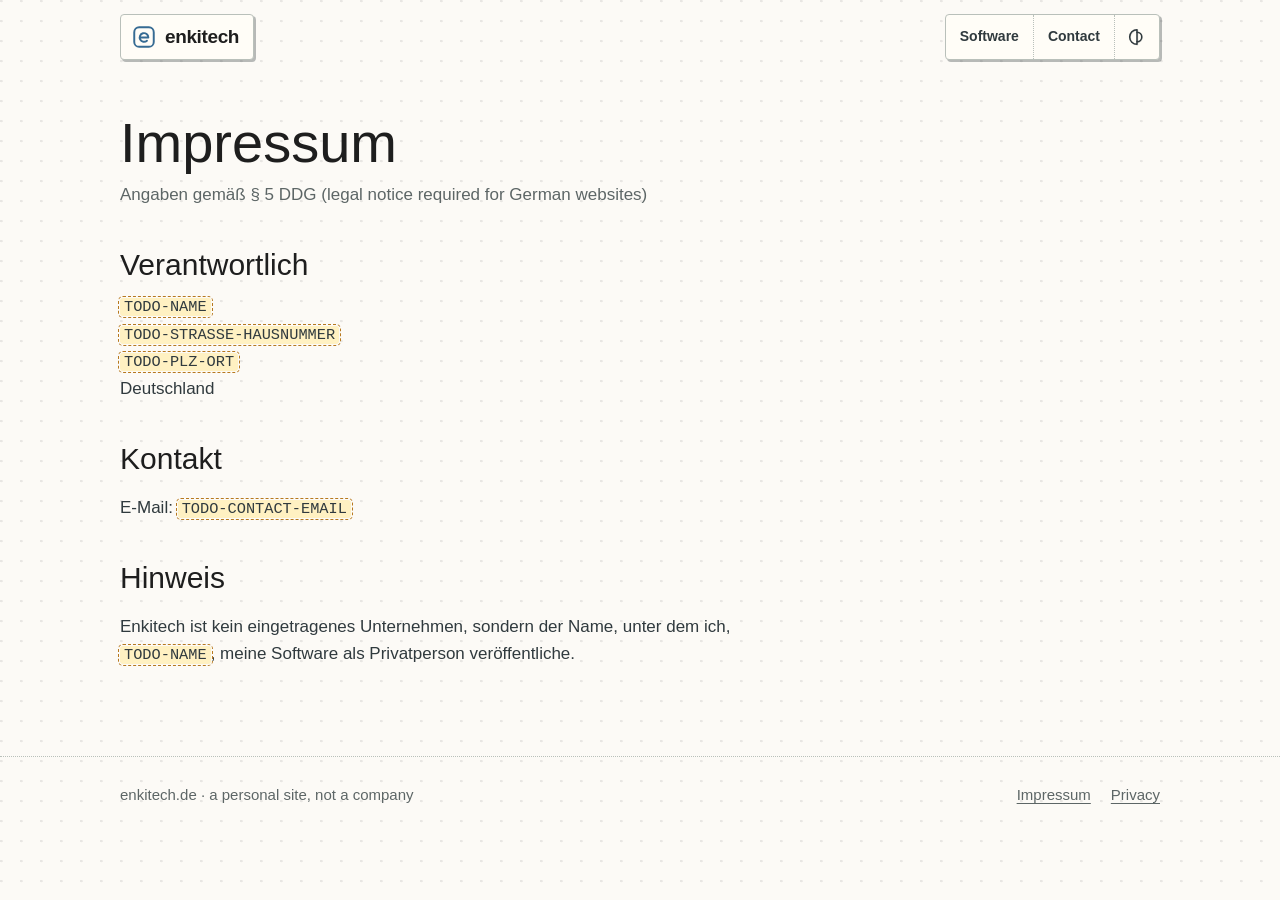
==== impressum/index.html @ 93589f16 "Add enkitech.de: personal home for Sabura and later projects Static site for GitHub Pages in the Sab" ====
<!doctype html>
<html lang="en">
<head>
  <meta charset="utf-8">
  <meta name="viewport" content="width=device-width, initial-scale=1">
  <title>Impressum · Enkitech</title>
  <meta name="description" content="Impressum (legal notice) for enkitech.de.">
  <link rel="icon" href="../assets/favicon.svg" type="image/svg+xml">
  <link rel="stylesheet" href="../assets/site.css">
  <script src="../assets/theme.js"></script>
</head>
<body>
  <a class="skip" href="#main">Skip to content</a>
  <header class="site-header">
    <div class="wrap">
      <div class="rail">
        <a class="brand" href="../" aria-label="Enkitech home">
          <svg viewBox="0 0 24 24" aria-hidden="true" fill="none" stroke="currentColor" stroke-width="1.8" stroke-linecap="round" stroke-linejoin="round"><rect x="3" y="3" width="18" height="18" rx="4.5"/><path d="M8 12.4h8a4 4 0 1 0-1.3 3"/></svg>
          enkitech
        </a>
      </div>
      <nav class="rail" aria-label="Main">
        <a href="../#software">Software</a>
        <a href="../#contact">Contact</a>
        <button type="button" class="theme-toggle" data-theme-toggle aria-label="Switch theme"><svg class="icon" viewBox="0 0 24 24" aria-hidden="true" fill="none" stroke="currentColor" stroke-width="1.8" stroke-linecap="round" stroke-linejoin="round"><path d="M12 3.2a8.8 8.8 0 1 0 0 17.6V3.2Z"/><path d="M12 6.3a5.7 5.7 0 0 1 0 11.4"/><g opacity=".22" transform="translate(.55 .35)"><path d="M12 3.2a8.8 8.8 0 1 0 0 17.6V3.2Z"/><path d="M12 6.3a5.7 5.7 0 0 1 0 11.4"/></g></svg></button>
      </nav>
    </div>
  </header>

  <main id="main" class="page">
    <div class="wrap">
      <article lang="de">
        <h1>Impressum</h1>
        <p class="meta">Angaben gemäß § 5 DDG <span lang="en">(legal notice required for German websites)</span></p>

        <h2>Verantwortlich</h2>
        <address>
          <span class="todo">TODO-NAME</span><br>
          <span class="todo">TODO-STRASSE-HAUSNUMMER</span><br>
          <span class="todo">TODO-PLZ-ORT</span><br>
          Deutschland
        </address>

        <h2>Kontakt</h2>
        <p>E-Mail: <span class="todo">TODO-CONTACT-EMAIL</span></p>

        <h2>Hinweis</h2>
        <p>Enkitech ist kein eingetragenes Unternehmen, sondern der Name, unter dem ich, <span class="todo">TODO-NAME</span>, meine Software als Privatperson veröffentliche.</p>
      </article>
    </div>
  </main>

  <footer class="site-footer">
    <div class="wrap">
      <span>enkitech.de · a personal site, not a company</span>
      <nav aria-label="Legal">
        <a href="../impressum/" aria-current="page">Impressum</a>
        <a href="../privacy/">Privacy</a>
      </nav>
    </div>
  </footer>
</body>
</html>
---- assets/site.css ----
/* enkitech.de: the Sabura site's paper look (dot-grid board, handwritten
   headings, graphite rails), trimmed to what this small site uses. The rough
   outlines in assets/sketch/ are copied from the Sabura site, which generates
   them from the Sabura editor's sketch code.
   System fonts only: the site loads nothing from third parties. */
:root {
  --paper: #fcfaf6;
  --dot: rgba(0, 0, 0, 0.08);
  --ink: #1e1e1e;
  --text: #303a3e;
  --muted: #5d6666;
  --link: #1971c2;
  --rail: #fffdf7;
  --rail-border: #b9c0ba;
  --rail-shadow: rgba(52, 59, 63, 0.34);
  --hover: #f4f0df;
  --active: #dce7ed;
  --accent: #366b93;
  --frame-line: rgba(30, 30, 30, 0.35);
  --frame-fill: rgba(30, 30, 30, 0.035);
  --todo-bg: #fff1c2;
  --todo-line: #b7791f;

  --sk-box: url("sketch/box-light.svg");
  --sk-box-alt: url("sketch/box-alt-light.svg");
  --sk-arrow: url("sketch/arrow-light.svg");
  --sk-wash-yellow: url("sketch/wash-yellow-light.svg");

  --font-sans: -apple-system, BlinkMacSystemFont, "Segoe UI", Roboto, Helvetica, Arial, sans-serif;
  --font-hand: "Caveat", "Comic Sans MS", "Chalkboard SE", "Segoe Print", cursive, sans-serif;
  --font-mono: "SF Mono", Menlo, Monaco, Consolas, "Liberation Mono", monospace;
  --measure: 66ch;
  color-scheme: light;
}
/* Dark: follows the system unless the visitor picked a theme
   (data-theme, set by assets/theme.js). Keep the two dark blocks identical. */
:root[data-theme="dark"] {
  --paper: #18181b;
  --dot: rgba(255, 255, 255, 0.075);
  --ink: #f4f4f5;
  --text: #edf0f0;
  --muted: #b6bec5;
  --link: #7aa2f7;
  --rail: #2b2f33;
  --rail-border: #687078;
  --rail-shadow: rgba(237, 240, 240, 0.22);
  --hover: #4a4540;
  --active: #414b70;
  --accent: #c1c8ff;
  --frame-line: rgba(244, 244, 245, 0.35);
  --frame-fill: rgba(244, 244, 245, 0.035);
  --todo-bg: #4a3b12;
  --todo-line: #e0b252;

  --sk-box: url("sketch/box-dark.svg");
  --sk-box-alt: url("sketch/box-alt-dark.svg");
  --sk-arrow: url("sketch/arrow-dark.svg");
  --sk-wash-yellow: url("sketch/wash-yellow-dark.svg");
  color-scheme: dark;
}
@media (prefers-color-scheme: dark) {
  :root:not([data-theme="light"]) {
    --paper: #18181b;
    --dot: rgba(255, 255, 255, 0.075);
    --ink: #f4f4f5;
    --text: #edf0f0;
    --muted: #b6bec5;
    --link: #7aa2f7;
    --rail: #2b2f33;
    --rail-border: #687078;
    --rail-shadow: rgba(237, 240, 240, 0.22);
    --hover: #4a4540;
    --active: #414b70;
    --accent: #c1c8ff;
    --frame-line: rgba(244, 244, 245, 0.35);
    --frame-fill: rgba(244, 244, 245, 0.035);
    --todo-bg: #4a3b12;
    --todo-line: #e0b252;

    --sk-box: url("sketch/box-dark.svg");
    --sk-box-alt: url("sketch/box-alt-dark.svg");
    --sk-arrow: url("sketch/arrow-dark.svg");
    --sk-wash-yellow: url("sketch/wash-yellow-dark.svg");
    color-scheme: dark;
  }
}

* { box-sizing: border-box; }
html { -webkit-text-size-adjust: 100%; }
body {
  margin: 0;
  color: var(--text);
  font: 17px/1.6 var(--font-sans);
  background-color: var(--paper);
  background-image: radial-gradient(circle at 1.4px 1.1px, var(--dot) 1.05px, transparent 1.5px);
  background-size: 20px 20px;
}
a { color: var(--link); text-underline-offset: 0.18em; }
a:hover { text-decoration-thickness: 2px; }
:focus-visible { outline: 2px solid var(--link); outline-offset: 3px; border-radius: 3px; }
.icon { width: 20px; height: 20px; flex: 0 0 auto; overflow: visible; }

.wrap { width: min(1040px, 100% - 32px); margin-inline: auto; }

/* Skip link: hidden until focused with the keyboard */
.skip { position: absolute; left: 16px; top: -60px; z-index: 10; padding: 10px 14px; background: var(--rail); border: 1px solid var(--rail-border); border-radius: 4px; }
.skip:focus { top: 12px; }

/* Hand-drawn outline: a 9-slice of a rough rectangle on a layer above the
   content, so line weight is the same at any size. */
.sketch { position: relative; }
.sketch::before {
  content: "";
  position: absolute;
  inset: 0;
  border: 24px solid transparent;
  border-image: var(--sk-box) 24 stretch;
  pointer-events: none;
  z-index: 1;
}
.sketch.alt::before { border-image-source: var(--sk-box-alt); }

/* Rails: framed button groups, as in the Sabura editor's top bar */
.rail {
  display: inline-flex;
  align-items: stretch;
  background: var(--rail);
  border: 1px solid var(--rail-border);
  border-radius: 4px;
  box-shadow: 2px 2px 0 var(--rail-shadow);
}
.rail > a,
.rail > button {
  display: inline-flex;
  align-items: center;
  gap: 8px;
  min-height: 44px;
  padding: 0 14px;
  border: 0;
  border-right: 1px dotted var(--rail-border);
  background: transparent;
  color: var(--text);
  font: 600 14px/1.1 var(--font-sans);
  text-decoration: none;
  cursor: pointer;
}
.rail > :last-child { border-right: 0; }
.rail > a:hover,
.rail > button:hover { background: var(--hover); }
.rail > a[aria-current="page"] { background: var(--active); color: var(--accent); }
.rail > button.theme-toggle { padding: 0 12px; }
.rail > a:focus-visible,
.rail > button:focus-visible { outline: 2px solid var(--link); outline-offset: -3px; border-radius: 0; }

.site-header .wrap { display: flex; align-items: center; justify-content: space-between; gap: 10px; padding-block: 14px; flex-wrap: wrap; }
.rail > a.brand { font-size: 19px; letter-spacing: -0.02em; color: var(--ink); padding-left: 10px; }
.brand svg { width: 26px; height: 26px; color: var(--accent); }

/* Intro written on the board */
.intro { padding-block: 64px 40px; }
.intro h1 {
  margin: 0 0 20px;
  font-family: var(--font-hand);
  font-size: clamp(44px, 6vw, 72px);
  line-height: 1.05;
  font-weight: 400;
  color: var(--ink);
  max-width: 18ch;
}
.intro .lede { margin: 0; font-size: 19px; max-width: 52ch; }

.section { padding-block: 40px; }
.section h2,
.page h1,
.page h2 {
  font-family: var(--font-hand);
  font-weight: 400;
  color: var(--ink);
}
.section h2 { margin: 0 0 24px; font-size: clamp(32px, 4vw, 42px); line-height: 1.1; }
.section > .wrap > p { max-width: var(--measure); }

/* Software: one outlined card per project */
.projects { display: grid; grid-template-columns: repeat(2, minmax(0, 1fr)); gap: 22px 26px; margin: 0; padding: 0; list-style: none; }
.project { padding: 28px 30px 30px; }
.project.wash { background: var(--sk-wash-yellow) center / calc(100% - 10px) calc(100% - 10px) no-repeat; }
.project h3 { display: flex; align-items: center; gap: 12px; margin: 0 0 8px; font-size: 22px; color: var(--ink); }
.project h3 svg { width: 30px; height: 30px; color: var(--accent); }
.project p { margin: 0 0 16px; }
.project .tags { color: var(--muted); font-size: 15px; }
.project .links { display: flex; flex-wrap: wrap; gap: 10px 22px; margin: 0; }

/* The main action, as a primary rail button */
.button {
  display: inline-flex;
  align-items: center;
  gap: 10px;
  min-height: 46px;
  padding: 0 18px 0 14px;
  background: var(--active);
  color: var(--accent);
  border: 1px solid var(--rail-border);
  border-radius: 4px;
  box-shadow: 2px 2px 0 var(--rail-shadow);
  font: 600 16px/1 var(--font-sans);
  text-decoration: none;
}
.button:hover { box-shadow: 3px 3px 0 var(--rail-shadow); text-decoration: none; }
.button:active { transform: translate(1px, 1px); box-shadow: 1px 1px 0 var(--rail-shadow); }

/* An annotation with a hand-drawn arrow */
.aside {
  position: relative;
  margin: 26px 0 0 18px;
  padding-left: 46px;
  font: 20px/1.35 var(--font-hand);
  color: var(--muted);
  max-width: 56ch;
}
.aside::before {
  content: "";
  position: absolute;
  left: 0;
  top: -6px;
  width: 34px;
  height: 31px;
  background: var(--sk-arrow) center / contain no-repeat;
}

/* Dashed frame, as Sabura draws grouped shapes */
.frame {
  margin: 0;
  padding: 16px 24px 20px;
  border: 1.5px dashed var(--frame-line);
  border-radius: 12px;
  background: var(--frame-fill);
  max-width: var(--measure);
}
.frame > :first-child { margin-top: 0; }
.frame > :last-child { margin-bottom: 0; }

/* Placeholder the owner must replace before the site goes live.
   README: `grep -rn "TODO-" --include=*.html .` must print nothing. */
.todo {
  background: var(--todo-bg);
  outline: 1.5px dashed var(--todo-line);
  outline-offset: 1px;
  border-radius: 3px;
  padding: 0 4px;
  font-family: var(--font-mono);
  font-size: 0.9em;
}

code { font: 0.88em var(--font-mono); background: var(--hover); border-radius: 3px; padding: 1px 5px; }

/* Reading pages (Impressum, privacy) */
.page { padding-block: 40px 72px; }
.page article { max-width: var(--measure); }
.page h1 { font-size: clamp(42px, 5vw, 56px); line-height: 1.05; margin: 0 0 8px; }
.page h2 { font-size: 30px; line-height: 1.15; margin: 40px 0 10px; }
.page .meta { color: var(--muted); margin: 0 0 28px; }
.page address { font-style: normal; }

.site-footer { border-top: 1px dotted var(--rail-border); padding-block: 26px 40px; color: var(--muted); font-size: 15px; }
.site-footer .wrap { display: flex; flex-wrap: wrap; gap: 12px 28px; justify-content: space-between; }
.site-footer nav { display: flex; gap: 20px; flex-wrap: wrap; }
.site-footer a { color: var(--muted); }

@media (max-width: 760px) {
  .projects { grid-template-columns: minmax(0, 1fr); }
  .intro { padding-block: 36px 24px; }
  .section { padding-block: 28px; }
}
@media (max-width: 420px) {
  .rail > a, .rail > button { padding: 0 9px; font-size: 13px; }
  .rail > a.brand { padding-left: 7px; font-size: 17px; gap: 7px; }
  .project { padding: 24px 22px 26px; }
  .aside { margin-left: 0; }
}
@media (prefers-reduced-motion: reduce) {
  .button:active { transform: none; }
}
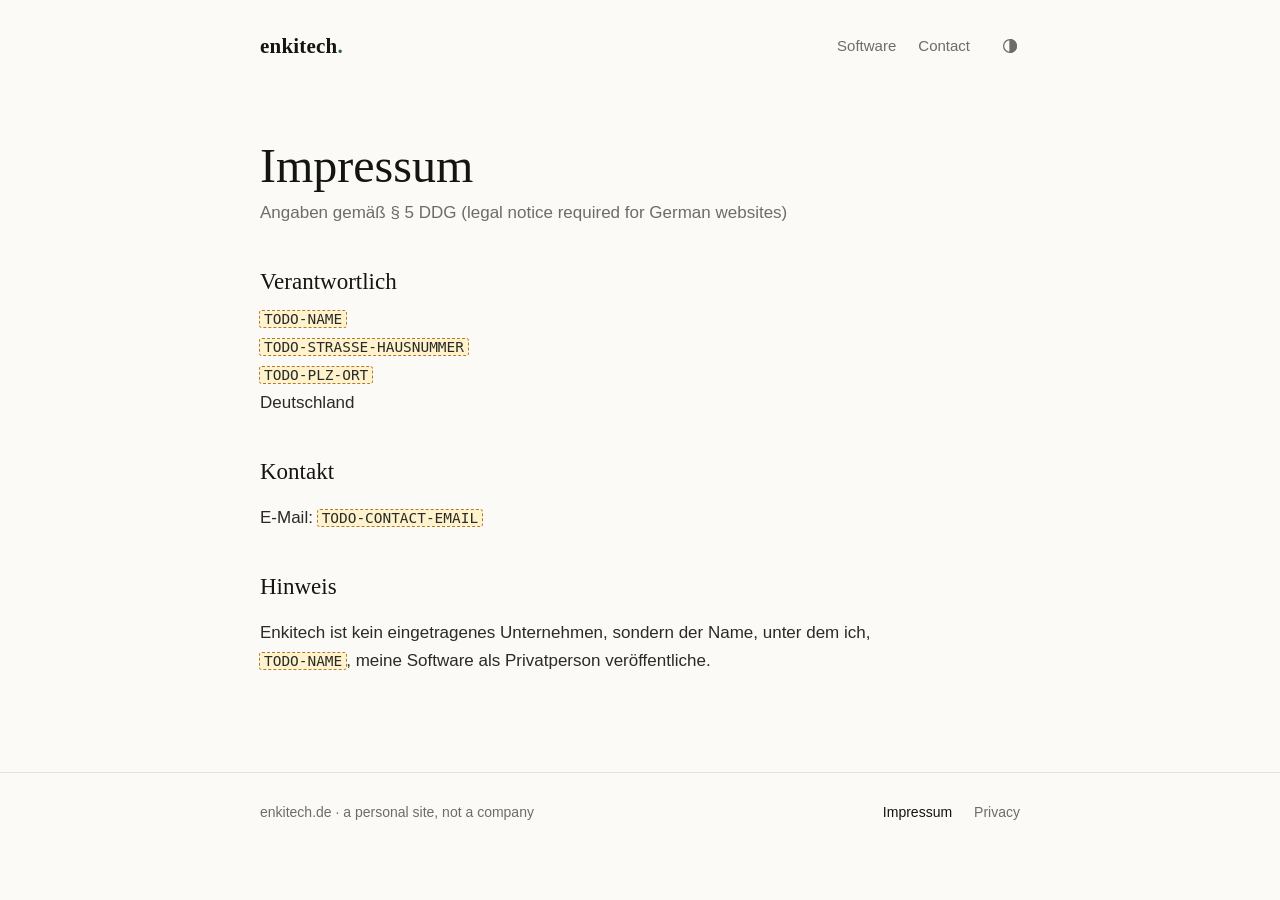
==== commit 78a6a8b3: "Restyle enkitech.de: clean and quiet instead of Sabura's sketch look The umbrella site stays neutral" ====
--- a/impressum/index.html
+++ b/impressum/index.html
@@ -13,16 +13,11 @@
   <a class="skip" href="#main">Skip to content</a>
   <header class="site-header">
     <div class="wrap">
-      <div class="rail">
-        <a class="brand" href="../" aria-label="Enkitech home">
-          <svg viewBox="0 0 24 24" aria-hidden="true" fill="none" stroke="currentColor" stroke-width="1.8" stroke-linecap="round" stroke-linejoin="round"><rect x="3" y="3" width="18" height="18" rx="4.5"/><path d="M8 12.4h8a4 4 0 1 0-1.3 3"/></svg>
-          enkitech
-        </a>
-      </div>
-      <nav class="rail" aria-label="Main">
+      <a class="brand" href="../">enkitech</a>
+      <nav class="site-nav" aria-label="Main">
         <a href="../#software">Software</a>
         <a href="../#contact">Contact</a>
-        <button type="button" class="theme-toggle" data-theme-toggle aria-label="Switch theme"><svg class="icon" viewBox="0 0 24 24" aria-hidden="true" fill="none" stroke="currentColor" stroke-width="1.8" stroke-linecap="round" stroke-linejoin="round"><path d="M12 3.2a8.8 8.8 0 1 0 0 17.6V3.2Z"/><path d="M12 6.3a5.7 5.7 0 0 1 0 11.4"/><g opacity=".22" transform="translate(.55 .35)"><path d="M12 3.2a8.8 8.8 0 1 0 0 17.6V3.2Z"/><path d="M12 6.3a5.7 5.7 0 0 1 0 11.4"/></g></svg></button>
+        <button type="button" class="theme-toggle" data-theme-toggle aria-label="Switch theme"><svg viewBox="0 0 24 24" aria-hidden="true" fill="none" stroke="currentColor" stroke-width="1.7" stroke-linecap="round" stroke-linejoin="round"><circle cx="12" cy="12" r="8.5"/><path d="M12 3.5v17a8.5 8.5 0 0 0 0-17Z" fill="currentColor"/></svg></button>
       </nav>
     </div>
   </header>
--- a/assets/site.css
+++ b/assets/site.css
@@ -1,86 +1,48 @@
-/* enkitech.de: the Sabura site's paper look (dot-grid board, handwritten
-   headings, graphite rails), trimmed to what this small site uses. The rough
-   outlines in assets/sketch/ are copied from the Sabura site, which generates
-   them from the Sabura editor's sketch code.
+/* enkitech.de: clean and quiet. One column of text on a warm off-white page,
+   serif headings, sans-serif body, hairline rules and one accent colour.
    System fonts only: the site loads nothing from third parties. */
 :root {
-  --paper: #fcfaf6;
-  --dot: rgba(0, 0, 0, 0.08);
-  --ink: #1e1e1e;
-  --text: #303a3e;
-  --muted: #5d6666;
-  --link: #1971c2;
-  --rail: #fffdf7;
-  --rail-border: #b9c0ba;
-  --rail-shadow: rgba(52, 59, 63, 0.34);
-  --hover: #f4f0df;
-  --active: #dce7ed;
-  --accent: #366b93;
-  --frame-line: rgba(30, 30, 30, 0.35);
-  --frame-fill: rgba(30, 30, 30, 0.035);
-  --todo-bg: #fff1c2;
+  --bg: #fbfaf7;
+  --text: #2a2a28;
+  --heading: #141413;
+  --muted: #6e6c66;
+  --rule: #e4e1da;
+  --accent: #2f5d50;
+  --accent-soft: #e7efe9;
+  --todo-bg: #fff3cd;
   --todo-line: #b7791f;
 
-  --sk-box: url("sketch/box-light.svg");
-  --sk-box-alt: url("sketch/box-alt-light.svg");
-  --sk-arrow: url("sketch/arrow-light.svg");
-  --sk-wash-yellow: url("sketch/wash-yellow-light.svg");
-
-  --font-sans: -apple-system, BlinkMacSystemFont, "Segoe UI", Roboto, Helvetica, Arial, sans-serif;
-  --font-hand: "Caveat", "Comic Sans MS", "Chalkboard SE", "Segoe Print", cursive, sans-serif;
-  --font-mono: "SF Mono", Menlo, Monaco, Consolas, "Liberation Mono", monospace;
-  --measure: 66ch;
+  --font-serif: "Iowan Old Style", "Palatino Linotype", Palatino, "Book Antiqua", Georgia, serif;
+  --font-sans: -apple-system, BlinkMacSystemFont, "Segoe UI", Roboto, "Helvetica Neue", Arial, sans-serif;
+  --font-mono: ui-monospace, "SF Mono", Menlo, Consolas, monospace;
+  --width: 760px;
   color-scheme: light;
 }
 /* Dark: follows the system unless the visitor picked a theme
    (data-theme, set by assets/theme.js). Keep the two dark blocks identical. */
 :root[data-theme="dark"] {
-  --paper: #18181b;
-  --dot: rgba(255, 255, 255, 0.075);
-  --ink: #f4f4f5;
-  --text: #edf0f0;
-  --muted: #b6bec5;
-  --link: #7aa2f7;
-  --rail: #2b2f33;
-  --rail-border: #687078;
-  --rail-shadow: rgba(237, 240, 240, 0.22);
-  --hover: #4a4540;
-  --active: #414b70;
-  --accent: #c1c8ff;
-  --frame-line: rgba(244, 244, 245, 0.35);
-  --frame-fill: rgba(244, 244, 245, 0.035);
-  --todo-bg: #4a3b12;
-  --todo-line: #e0b252;
-
-  --sk-box: url("sketch/box-dark.svg");
-  --sk-box-alt: url("sketch/box-alt-dark.svg");
-  --sk-arrow: url("sketch/arrow-dark.svg");
-  --sk-wash-yellow: url("sketch/wash-yellow-dark.svg");
+  --bg: #131312;
+  --text: #dcdad4;
+  --heading: #f3f1ec;
+  --muted: #9a978f;
+  --rule: #2c2b28;
+  --accent: #93c7b4;
+  --accent-soft: #1f2d28;
+  --todo-bg: #3d3214;
+  --todo-line: #d9a84a;
   color-scheme: dark;
 }
 @media (prefers-color-scheme: dark) {
   :root:not([data-theme="light"]) {
-    --paper: #18181b;
-    --dot: rgba(255, 255, 255, 0.075);
-    --ink: #f4f4f5;
-    --text: #edf0f0;
-    --muted: #b6bec5;
-    --link: #7aa2f7;
-    --rail: #2b2f33;
-    --rail-border: #687078;
-    --rail-shadow: rgba(237, 240, 240, 0.22);
-    --hover: #4a4540;
-    --active: #414b70;
-    --accent: #c1c8ff;
-    --frame-line: rgba(244, 244, 245, 0.35);
-    --frame-fill: rgba(244, 244, 245, 0.035);
-    --todo-bg: #4a3b12;
-    --todo-line: #e0b252;
-
-    --sk-box: url("sketch/box-dark.svg");
-    --sk-box-alt: url("sketch/box-alt-dark.svg");
-    --sk-arrow: url("sketch/arrow-dark.svg");
-    --sk-wash-yellow: url("sketch/wash-yellow-dark.svg");
+    --bg: #131312;
+    --text: #dcdad4;
+    --heading: #f3f1ec;
+    --muted: #9a978f;
+    --rule: #2c2b28;
+    --accent: #93c7b4;
+    --accent-soft: #1f2d28;
+    --todo-bg: #3d3214;
+    --todo-line: #d9a84a;
     color-scheme: dark;
   }
 }
@@ -89,194 +51,116 @@
 html { -webkit-text-size-adjust: 100%; }
 body {
   margin: 0;
+  background: var(--bg);
   color: var(--text);
-  font: 17px/1.6 var(--font-sans);
-  background-color: var(--paper);
-  background-image: radial-gradient(circle at 1.4px 1.1px, var(--dot) 1.05px, transparent 1.5px);
-  background-size: 20px 20px;
+  font: 17px/1.65 var(--font-sans);
+  -webkit-font-smoothing: antialiased;
 }
-a { color: var(--link); text-underline-offset: 0.18em; }
+a { color: var(--accent); text-decoration-thickness: 1px; text-underline-offset: 0.2em; }
 a:hover { text-decoration-thickness: 2px; }
-:focus-visible { outline: 2px solid var(--link); outline-offset: 3px; border-radius: 3px; }
-.icon { width: 20px; height: 20px; flex: 0 0 auto; overflow: visible; }
+:focus-visible { outline: 2px solid var(--accent); outline-offset: 3px; border-radius: 2px; }
+::selection { background: var(--accent-soft); }
 
-.wrap { width: min(1040px, 100% - 32px); margin-inline: auto; }
+.wrap { width: min(var(--width), 100% - 40px); margin-inline: auto; }
 
 /* Skip link: hidden until focused with the keyboard */
-.skip { position: absolute; left: 16px; top: -60px; z-index: 10; padding: 10px 14px; background: var(--rail); border: 1px solid var(--rail-border); border-radius: 4px; }
+.skip { position: absolute; left: 16px; top: -60px; z-index: 10; padding: 8px 14px; background: var(--bg); border: 1px solid var(--rule); }
 .skip:focus { top: 12px; }
 
-/* Hand-drawn outline: a 9-slice of a rough rectangle on a layer above the
-   content, so line weight is the same at any size. */
-.sketch { position: relative; }
-.sketch::before {
-  content: "";
-  position: absolute;
-  inset: 0;
-  border: 24px solid transparent;
-  border-image: var(--sk-box) 24 stretch;
-  pointer-events: none;
-  z-index: 1;
+/* Header: wordmark left, a few quiet links right */
+.site-header .wrap { display: flex; align-items: center; justify-content: space-between; gap: 16px; padding-block: 28px; }
+.brand {
+  font: 600 21px/1 var(--font-serif);
+  letter-spacing: 0.01em;
+  color: var(--heading);
+  text-decoration: none;
 }
-.sketch.alt::before { border-image-source: var(--sk-box-alt); }
-
-/* Rails: framed button groups, as in the Sabura editor's top bar */
-.rail {
-  display: inline-flex;
-  align-items: stretch;
-  background: var(--rail);
-  border: 1px solid var(--rail-border);
-  border-radius: 4px;
-  box-shadow: 2px 2px 0 var(--rail-shadow);
-}
-.rail > a,
-.rail > button {
-  display: inline-flex;
-  align-items: center;
-  gap: 8px;
-  min-height: 44px;
-  padding: 0 14px;
+.brand::after { content: "."; color: var(--accent); }
+.site-nav { display: flex; align-items: center; gap: 22px; }
+.site-nav a { color: var(--muted); font-size: 15px; text-decoration: none; }
+.site-nav a:hover,
+.site-nav a[aria-current="page"] { color: var(--heading); }
+.theme-toggle {
+  display: grid;
+  place-items: center;
+  width: 36px;
+  height: 36px;
+  margin-right: -8px;
+  padding: 0;
   border: 0;
-  border-right: 1px dotted var(--rail-border);
+  border-radius: 50%;
   background: transparent;
-  color: var(--text);
-  font: 600 14px/1.1 var(--font-sans);
-  text-decoration: none;
+  color: var(--muted);
   cursor: pointer;
 }
-.rail > :last-child { border-right: 0; }
-.rail > a:hover,
-.rail > button:hover { background: var(--hover); }
-.rail > a[aria-current="page"] { background: var(--active); color: var(--accent); }
-.rail > button.theme-toggle { padding: 0 12px; }
-.rail > a:focus-visible,
-.rail > button:focus-visible { outline: 2px solid var(--link); outline-offset: -3px; border-radius: 0; }
+.theme-toggle:hover { color: var(--heading); background: var(--accent-soft); }
+.theme-toggle svg { width: 18px; height: 18px; }
 
-.site-header .wrap { display: flex; align-items: center; justify-content: space-between; gap: 10px; padding-block: 14px; flex-wrap: wrap; }
-.rail > a.brand { font-size: 19px; letter-spacing: -0.02em; color: var(--ink); padding-left: 10px; }
-.brand svg { width: 26px; height: 26px; color: var(--accent); }
-
-/* Intro written on the board */
-.intro { padding-block: 64px 40px; }
+/* Intro */
+.intro { padding-block: 72px 56px; }
 .intro h1 {
   margin: 0 0 20px;
-  font-family: var(--font-hand);
-  font-size: clamp(44px, 6vw, 72px);
-  line-height: 1.05;
-  font-weight: 400;
-  color: var(--ink);
-  max-width: 18ch;
+  font: 400 clamp(38px, 6vw, 56px)/1.1 var(--font-serif);
+  letter-spacing: -0.015em;
+  color: var(--heading);
 }
-.intro .lede { margin: 0; font-size: 19px; max-width: 52ch; }
+.intro .lede { margin: 0; font-size: 19px; color: var(--muted); max-width: 36em; }
 
-.section { padding-block: 40px; }
-.section h2,
-.page h1,
-.page h2 {
-  font-family: var(--font-hand);
-  font-weight: 400;
-  color: var(--ink);
+/* Sections: a small label, then the content, divided by hairlines */
+.section { border-top: 1px solid var(--rule); padding-block: 44px; }
+.section .wrap { display: grid; grid-template-columns: 150px minmax(0, 1fr); gap: 8px 40px; }
+.section h2 {
+  margin: 4px 0 0;
+  font: 600 12px/1.6 var(--font-sans);
+  letter-spacing: 0.12em;
+  text-transform: uppercase;
+  color: var(--muted);
 }
-.section h2 { margin: 0 0 24px; font-size: clamp(32px, 4vw, 42px); line-height: 1.1; }
-.section > .wrap > p { max-width: var(--measure); }
+.section .body > :first-child { margin-top: 0; }
+.section .body > :last-child { margin-bottom: 0; }
 
-/* Software: one outlined card per project */
-.projects { display: grid; grid-template-columns: repeat(2, minmax(0, 1fr)); gap: 22px 26px; margin: 0; padding: 0; list-style: none; }
-.project { padding: 28px 30px 30px; }
-.project.wash { background: var(--sk-wash-yellow) center / calc(100% - 10px) calc(100% - 10px) no-repeat; }
-.project h3 { display: flex; align-items: center; gap: 12px; margin: 0 0 8px; font-size: 22px; color: var(--ink); }
-.project h3 svg { width: 30px; height: 30px; color: var(--accent); }
-.project p { margin: 0 0 16px; }
-.project .tags { color: var(--muted); font-size: 15px; }
-.project .links { display: flex; flex-wrap: wrap; gap: 10px 22px; margin: 0; }
+/* Software: one entry per project */
+.projects { margin: 0; padding: 0; list-style: none; }
+.project + .project { margin-top: 36px; padding-top: 36px; border-top: 1px solid var(--rule); }
+.project h3 { margin: 0; font: 400 28px/1.2 var(--font-serif); color: var(--heading); }
+.project .kind { margin: 4px 0 12px; font-size: 15px; color: var(--muted); }
+.project p { margin: 0 0 14px; }
+.project .links { display: flex; flex-wrap: wrap; gap: 6px 24px; margin: 0; font-size: 15px; font-weight: 500; }
+.project .links a { text-decoration: none; }
+.project .links a:hover { text-decoration: underline; }
+.more { margin: 32px 0 0; color: var(--muted); font-size: 15px; font-style: italic; }
 
-/* The main action, as a primary rail button */
-.button {
-  display: inline-flex;
-  align-items: center;
-  gap: 10px;
-  min-height: 46px;
-  padding: 0 18px 0 14px;
-  background: var(--active);
-  color: var(--accent);
-  border: 1px solid var(--rail-border);
-  border-radius: 4px;
-  box-shadow: 2px 2px 0 var(--rail-shadow);
-  font: 600 16px/1 var(--font-sans);
-  text-decoration: none;
-}
-.button:hover { box-shadow: 3px 3px 0 var(--rail-shadow); text-decoration: none; }
-.button:active { transform: translate(1px, 1px); box-shadow: 1px 1px 0 var(--rail-shadow); }
-
-/* An annotation with a hand-drawn arrow */
-.aside {
-  position: relative;
-  margin: 26px 0 0 18px;
-  padding-left: 46px;
-  font: 20px/1.35 var(--font-hand);
-  color: var(--muted);
-  max-width: 56ch;
-}
-.aside::before {
-  content: "";
-  position: absolute;
-  left: 0;
-  top: -6px;
-  width: 34px;
-  height: 31px;
-  background: var(--sk-arrow) center / contain no-repeat;
+/* Placeholder the owner must replace before the site goes live.
+   README: `grep -rn 'TODO-' --include='*.html' .` must print nothing. */
+.todo {
+  background: var(--todo-bg);
+  outline: 1px dashed var(--todo-line);
+  border-radius: 2px;
+  padding: 0 4px;
+  font: 0.85em var(--font-mono);
 }
 
-/* Dashed frame, as Sabura draws grouped shapes */
-.frame {
-  margin: 0;
-  padding: 16px 24px 20px;
-  border: 1.5px dashed var(--frame-line);
-  border-radius: 12px;
-  background: var(--frame-fill);
-  max-width: var(--measure);
-}
-.frame > :first-child { margin-top: 0; }
-.frame > :last-child { margin-bottom: 0; }
-
-/* Placeholder the owner must replace before the site goes live.
-   README: `grep -rn "TODO-" --include=*.html .` must print nothing. */
-.todo {
-  background: var(--todo-bg);
-  outline: 1.5px dashed var(--todo-line);
-  outline-offset: 1px;
-  border-radius: 3px;
-  padding: 0 4px;
-  font-family: var(--font-mono);
-  font-size: 0.9em;
-}
-
-code { font: 0.88em var(--font-mono); background: var(--hover); border-radius: 3px; padding: 1px 5px; }
+code { font: 0.88em var(--font-mono); background: var(--accent-soft); border-radius: 3px; padding: 1px 5px; }
 
 /* Reading pages (Impressum, privacy) */
-.page { padding-block: 40px 72px; }
-.page article { max-width: var(--measure); }
-.page h1 { font-size: clamp(42px, 5vw, 56px); line-height: 1.05; margin: 0 0 8px; }
-.page h2 { font-size: 30px; line-height: 1.15; margin: 40px 0 10px; }
-.page .meta { color: var(--muted); margin: 0 0 28px; }
+.page { padding-block: 48px 80px; }
+.page article { max-width: 36em; }
+.page h1 { margin: 0 0 6px; font: 400 clamp(36px, 5vw, 48px)/1.1 var(--font-serif); color: var(--heading); }
+.page h2 { margin: 40px 0 8px; font: 400 23px/1.3 var(--font-serif); color: var(--heading); }
+.page .meta { color: var(--muted); margin: 0 0 32px; }
 .page address { font-style: normal; }
 
-.site-footer { border-top: 1px dotted var(--rail-border); padding-block: 26px 40px; color: var(--muted); font-size: 15px; }
-.site-footer .wrap { display: flex; flex-wrap: wrap; gap: 12px 28px; justify-content: space-between; }
-.site-footer nav { display: flex; gap: 20px; flex-wrap: wrap; }
-.site-footer a { color: var(--muted); }
+.site-footer { border-top: 1px solid var(--rule); padding-block: 28px 44px; color: var(--muted); font-size: 14px; }
+.site-footer .wrap { display: flex; flex-wrap: wrap; gap: 10px 28px; justify-content: space-between; }
+.site-footer nav { display: flex; gap: 22px; }
+.site-footer a { color: var(--muted); text-decoration: none; }
+.site-footer a:hover,
+.site-footer a[aria-current="page"] { color: var(--heading); }
 
-@media (max-width: 760px) {
-  .projects { grid-template-columns: minmax(0, 1fr); }
-  .intro { padding-block: 36px 24px; }
-  .section { padding-block: 28px; }
+@media (max-width: 640px) {
+  .site-header .wrap { padding-block: 20px; }
+  .site-nav { gap: 16px; }
+  .intro { padding-block: 40px 36px; }
+  .section { padding-block: 32px; }
+  .section .wrap { grid-template-columns: minmax(0, 1fr); gap: 14px; }
 }
-@media (max-width: 420px) {
-  .rail > a, .rail > button { padding: 0 9px; font-size: 13px; }
-  .rail > a.brand { padding-left: 7px; font-size: 17px; gap: 7px; }
-  .project { padding: 24px 22px 26px; }
-  .aside { margin-left: 0; }
-}
-@media (prefers-reduced-motion: reduce) {
-  .button:active { transform: none; }
-}
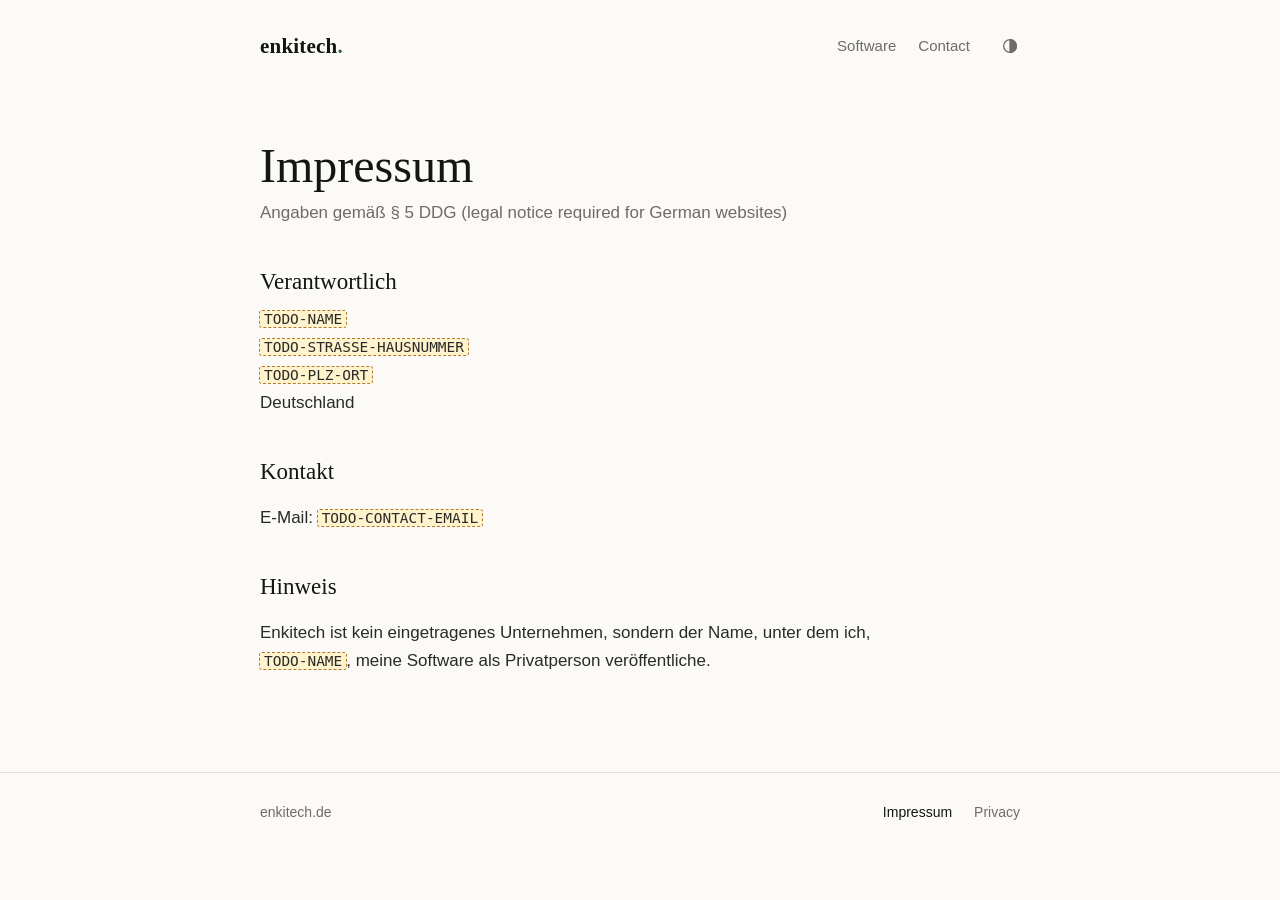
==== commit e590c5b7: "Footer: just the domain Co-Authored-By: Claude Opus 5.5 <noreply@anthropic.com>" ====
--- a/impressum/index.html
+++ b/impressum/index.html
@@ -47,7 +47,7 @@
 
   <footer class="site-footer">
     <div class="wrap">
-      <span>enkitech.de · a personal site, not a company</span>
+      <span>enkitech.de</span>
       <nav aria-label="Legal">
         <a href="../impressum/" aria-current="page">Impressum</a>
         <a href="../privacy/">Privacy</a>
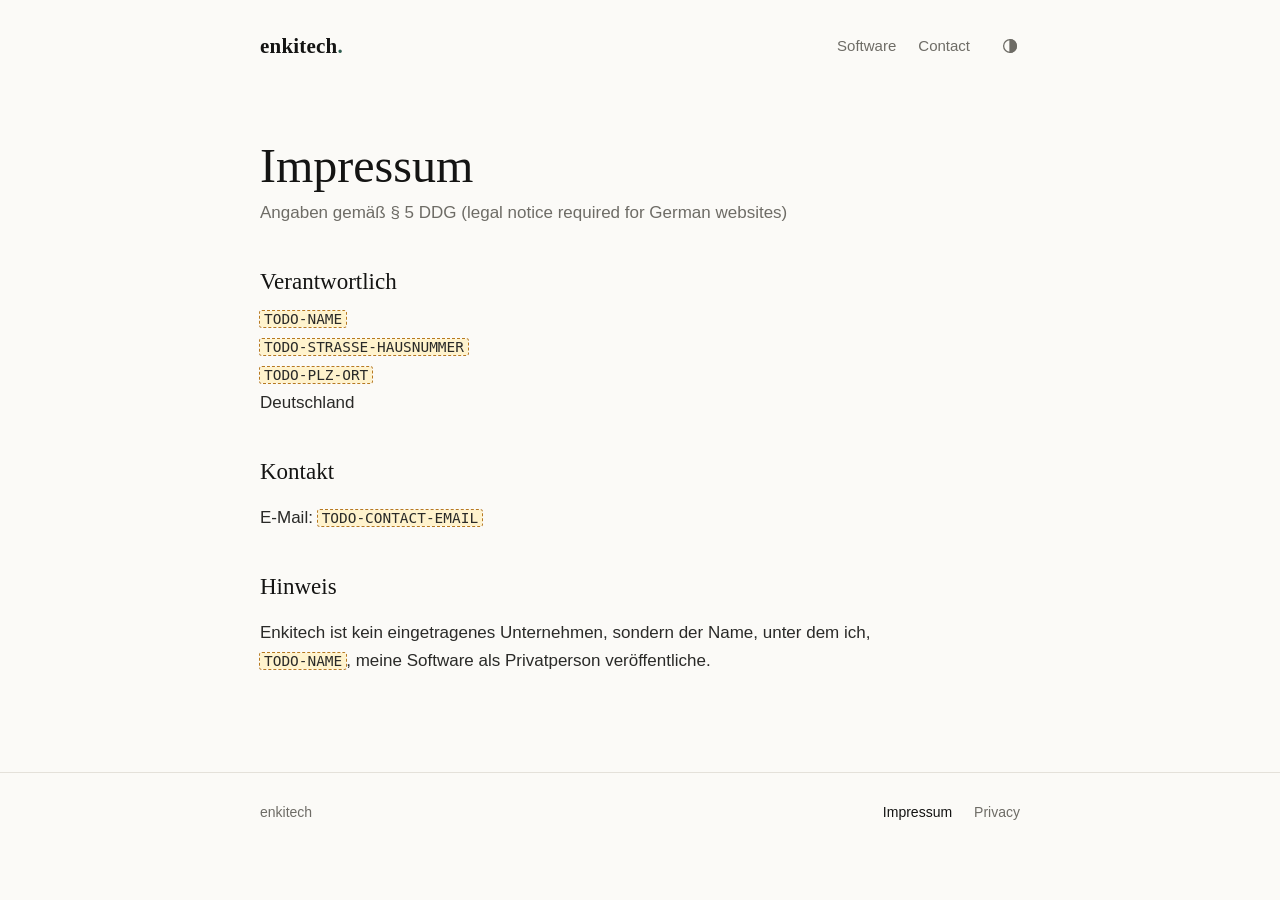
==== commit 4b153978: "Pages: name the site, not the .de domain Keeps the text right if the site is also served on other do" ====
--- a/impressum/index.html
+++ b/impressum/index.html
@@ -4,7 +4,7 @@
   <meta charset="utf-8">
   <meta name="viewport" content="width=device-width, initial-scale=1">
   <title>Impressum · Enkitech</title>
-  <meta name="description" content="Impressum (legal notice) for enkitech.de.">
+  <meta name="description" content="Impressum (legal notice) for the Enkitech site.">
   <link rel="icon" href="../assets/favicon.svg" type="image/svg+xml">
   <link rel="stylesheet" href="../assets/site.css">
   <script src="../assets/theme.js"></script>
@@ -47,7 +47,7 @@
 
   <footer class="site-footer">
     <div class="wrap">
-      <span>enkitech.de</span>
+      <span>enkitech</span>
       <nav aria-label="Legal">
         <a href="../impressum/" aria-current="page">Impressum</a>
         <a href="../privacy/">Privacy</a>
